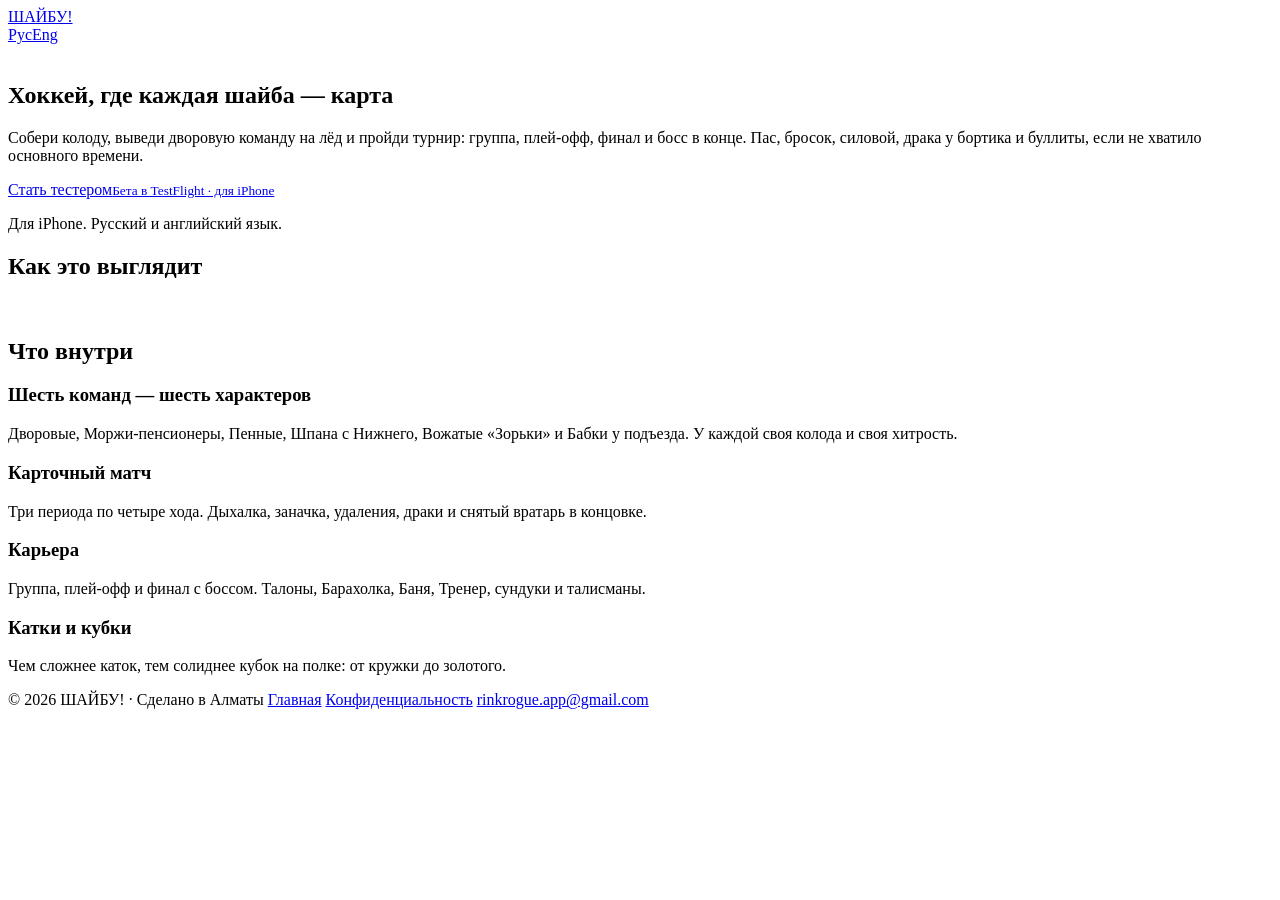
==== index.html @ 5fb88049 "Beta button" ====
<!DOCTYPE html>
<html lang="ru">
<head>
<meta charset="utf-8">
<meta name="viewport" content="width=device-width, initial-scale=1">
<title>ШАЙБУ! — хоккейный карточный рогалик</title>
<meta name="description" content="Хоккейный карточный рогалик для iPhone: дворовые команды, колоды-характеры, драки, буллиты и кубки. Комикс в духе 60-х.">
<meta property="og:title" content="ШАЙБУ! — хоккейный карточный рогалик">
<meta property="og:description" content="Хоккейный карточный рогалик для iPhone: дворовые команды, колоды-характеры, драки, буллиты и кубки. Комикс в духе 60-х.">
<meta property="og:image" content="https://warlockjohn.github.io/rinkrogue-site/assets/icon.png">
<meta name="theme-color" content="#0E1620">
<link rel="alternate" hreflang="ru" href="https://warlockjohn.github.io/rinkrogue-site/"><link rel="alternate" hreflang="en" href="https://warlockjohn.github.io/rinkrogue-site/en/">
<link rel="icon" href="/rinkrogue-site/assets/favicon.png">
<link rel="apple-touch-icon" href="/rinkrogue-site/assets/apple-touch-icon.png">
<link rel="stylesheet" href="/rinkrogue-site/style.css">
</head>
<body>
<div class="wrap">
<header class="top">
  <a class="brand" href="/rinkrogue-site/"><img src="/rinkrogue-site/assets/icon.png" alt="">ШАЙБУ!</a>
  <nav class="langs"><a href="/rinkrogue-site/" class="on" hreflang="ru">Рус</a><a href="/rinkrogue-site/en/" class="" hreflang="en">Eng</a></nav>
</header>
<section class="hero">
  <img class="logo" src="/rinkrogue-site/assets/icon.png" alt="">
  <h1>Хоккей, где каждая шайба — карта</h1>
  <p class="lead">Собери колоду, выведи дворовую команду на лёд и пройди турнир: группа, плей-офф, финал и босс в конце. Пас, бросок, силовой, драка у бортика и буллиты, если не хватило основного времени.</p>
  <a class="btn" href="https://testflight.apple.com/join/SzEd2gEs">Стать тестером<small>Бета в TestFlight · для iPhone</small></a>
  <p class="note">Для iPhone. Русский и английский язык.</p>
</section>
<section>
  <h2>Как это выглядит</h2>
  <div class="shots"><img src="/rinkrogue-site/assets/shot_splash.jpg" alt="" loading="lazy"></div>
</section>
<section>
  <h2>Что внутри</h2>
  <div class="grid"><div class="card"><h3>Шесть команд — шесть характеров</h3><p>Дворовые, Моржи-пенсионеры, Пенные, Шпана с Нижнего, Вожатые «Зорьки» и Бабки у подъезда. У каждой своя колода и своя хитрость.</p></div><div class="card"><h3>Карточный матч</h3><p>Три периода по четыре хода. Дыхалка, заначка, удаления, драки и снятый вратарь в концовке.</p></div><div class="card"><h3>Карьера</h3><p>Группа, плей-офф и финал с боссом. Талоны, Барахолка, Баня, Тренер, сундуки и талисманы.</p></div><div class="card"><h3>Катки и кубки</h3><p>Чем сложнее каток, тем солиднее кубок на полке: от кружки до золотого.</p></div></div>
</section>
<footer>
  <span>© 2026 ШАЙБУ! · Сделано в Алматы</span>
  <a href="/rinkrogue-site/">Главная</a>
  <a href="/rinkrogue-site/privacy.html">Конфиденциальность</a>
  <a href="mailto:rinkrogue.app@gmail.com">rinkrogue.app@gmail.com</a>
</footer>
</div>
</body>
</html>
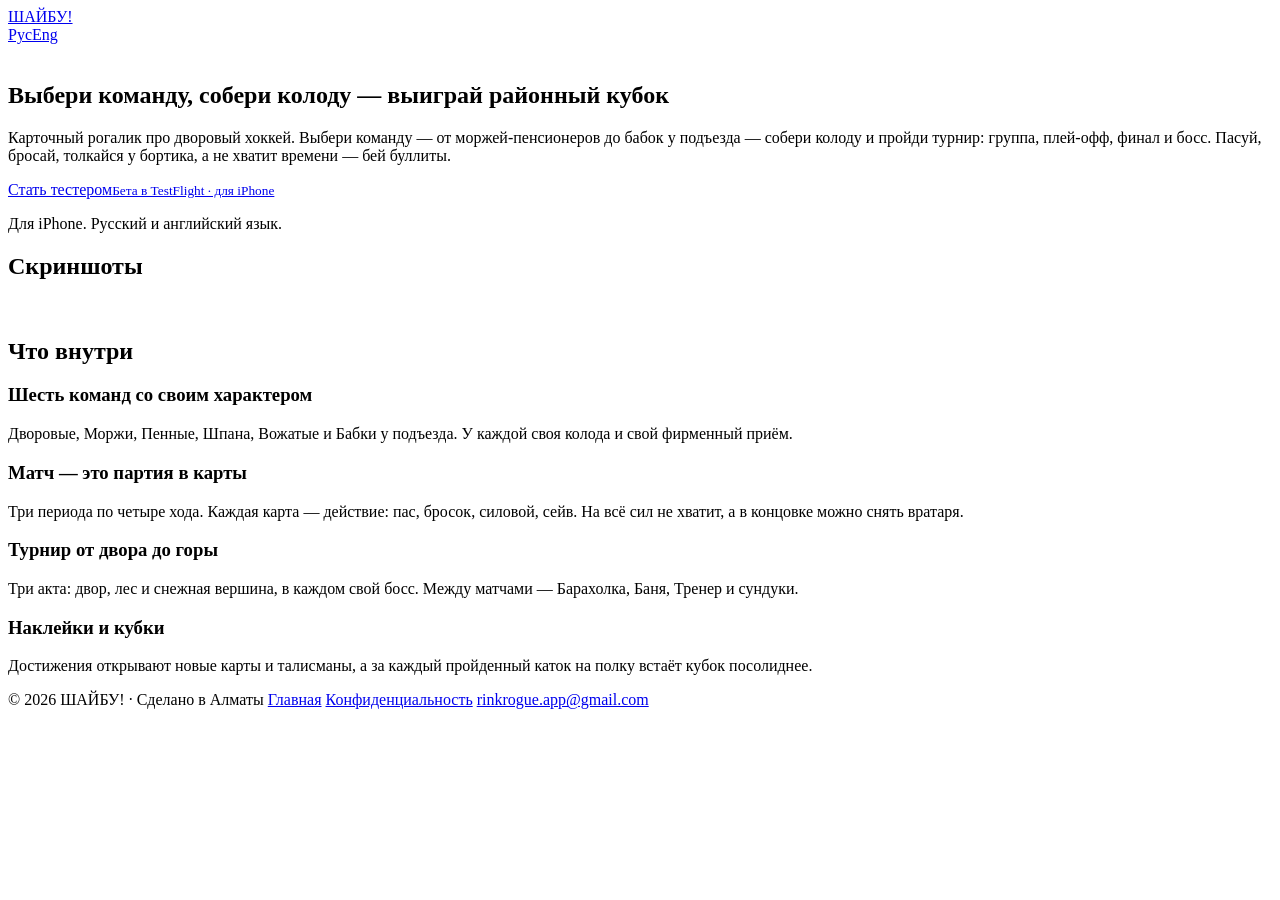
==== commit 0effd8d9: "New copy Co-Authored-By: Claude Opus 5.5 <noreply@anthropic.com> Claude-Session: https://claude.ai/c" ====
--- a/index.html
+++ b/index.html
@@ -22,18 +22,18 @@
 </header>
 <section class="hero">
   <img class="logo" src="/rinkrogue-site/assets/icon.png" alt="">
-  <h1>Хоккей, где каждая шайба — карта</h1>
-  <p class="lead">Собери колоду, выведи дворовую команду на лёд и пройди турнир: группа, плей-офф, финал и босс в конце. Пас, бросок, силовой, драка у бортика и буллиты, если не хватило основного времени.</p>
+  <h1>Выбери команду, собери колоду — выиграй районный кубок</h1>
+  <p class="lead">Карточный рогалик про дворовый хоккей. Выбери команду — от моржей-пенсионеров до бабок у подъезда — собери колоду и пройди турнир: группа, плей-офф, финал и босс. Пасуй, бросай, толкайся у бортика, а не хватит времени — бей буллиты.</p>
   <a class="btn" href="https://testflight.apple.com/join/SzEd2gEs">Стать тестером<small>Бета в TestFlight · для iPhone</small></a>
   <p class="note">Для iPhone. Русский и английский язык.</p>
 </section>
 <section>
-  <h2>Как это выглядит</h2>
-  <div class="shots"><img src="/rinkrogue-site/assets/shot_splash.jpg" alt="" loading="lazy"></div>
+  <h2>Скриншоты</h2>
+  <div class="shots"><img src="/rinkrogue-site/assets/shot_splash.jpg" alt="" loading="lazy"><img src="/rinkrogue-site/assets/shot_map_ru.jpg" alt="" loading="lazy"><img src="/rinkrogue-site/assets/shot_match.jpg" alt="" loading="lazy"><img src="/rinkrogue-site/assets/shot_goal.jpg" alt="" loading="lazy"></div>
 </section>
 <section>
   <h2>Что внутри</h2>
-  <div class="grid"><div class="card"><h3>Шесть команд — шесть характеров</h3><p>Дворовые, Моржи-пенсионеры, Пенные, Шпана с Нижнего, Вожатые «Зорьки» и Бабки у подъезда. У каждой своя колода и своя хитрость.</p></div><div class="card"><h3>Карточный матч</h3><p>Три периода по четыре хода. Дыхалка, заначка, удаления, драки и снятый вратарь в концовке.</p></div><div class="card"><h3>Карьера</h3><p>Группа, плей-офф и финал с боссом. Талоны, Барахолка, Баня, Тренер, сундуки и талисманы.</p></div><div class="card"><h3>Катки и кубки</h3><p>Чем сложнее каток, тем солиднее кубок на полке: от кружки до золотого.</p></div></div>
+  <div class="grid"><div class="card"><h3>Шесть команд со своим характером</h3><p>Дворовые, Моржи, Пенные, Шпана, Вожатые и Бабки у подъезда. У каждой своя колода и свой фирменный приём.</p></div><div class="card"><h3>Матч — это партия в карты</h3><p>Три периода по четыре хода. Каждая карта — действие: пас, бросок, силовой, сейв. На всё сил не хватит, а в концовке можно снять вратаря.</p></div><div class="card"><h3>Турнир от двора до горы</h3><p>Три акта: двор, лес и снежная вершина, в каждом свой босс. Между матчами — Барахолка, Баня, Тренер и сундуки.</p></div><div class="card"><h3>Наклейки и кубки</h3><p>Достижения открывают новые карты и талисманы, а за каждый пройденный каток на полку встаёт кубок посолиднее.</p></div></div>
 </section>
 <footer>
   <span>© 2026 ШАЙБУ! · Сделано в Алматы</span>
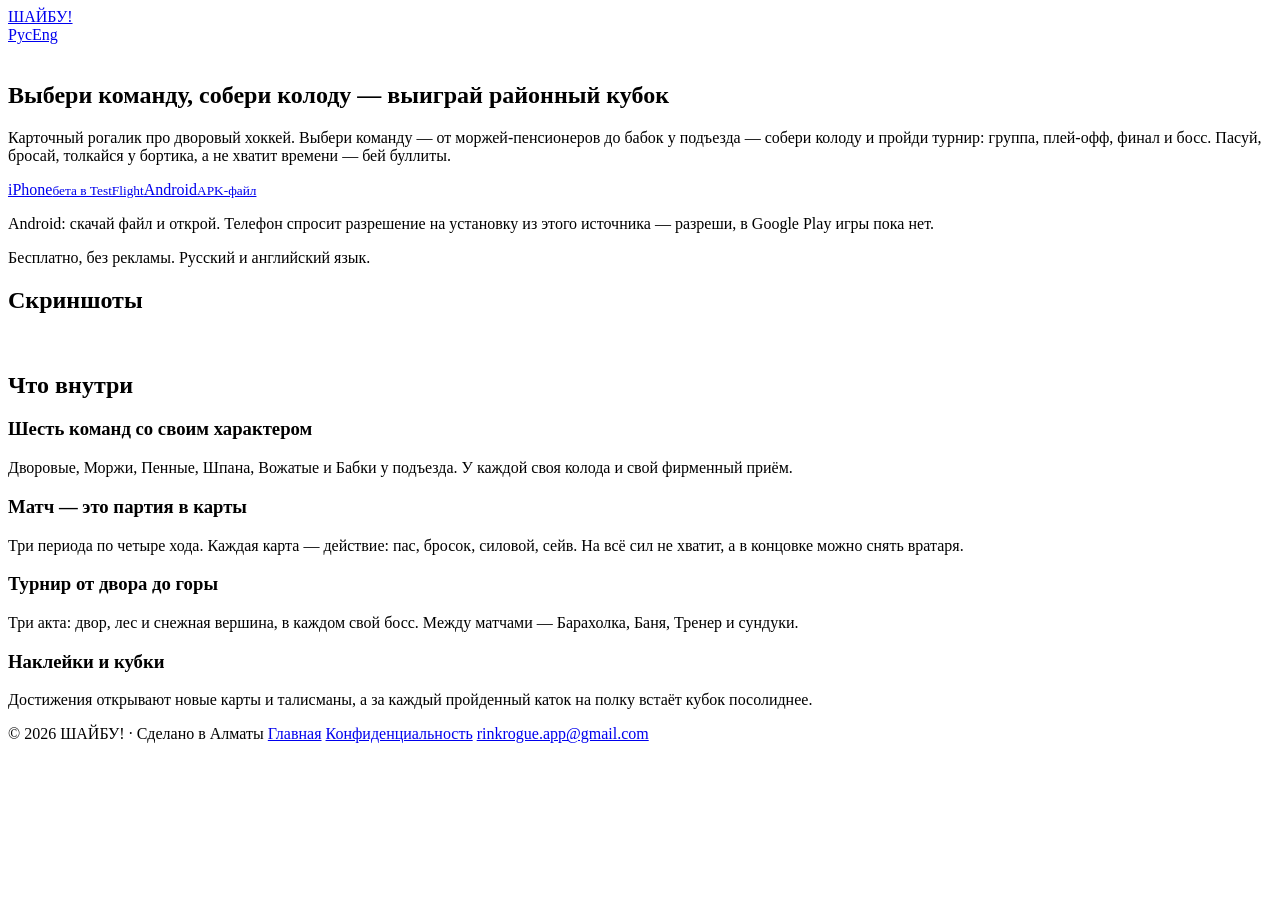
==== commit 0350f2b2: "Android APK button, GoatCounter Co-Authored-By: Claude Opus 5.5 <noreply@anthropic.com> Claude-Sessi" ====
--- a/index.html
+++ b/index.html
@@ -24,12 +24,12 @@
   <img class="logo" src="/rinkrogue-site/assets/icon.png" alt="">
   <h1>Выбери команду, собери колоду — выиграй районный кубок</h1>
   <p class="lead">Карточный рогалик про дворовый хоккей. Выбери команду — от моржей-пенсионеров до бабок у подъезда — собери колоду и пройди турнир: группа, плей-офф, финал и босс. Пасуй, бросай, толкайся у бортика, а не хватит времени — бей буллиты.</p>
-  <a class="btn" href="https://testflight.apple.com/join/SzEd2gEs">Стать тестером<small>Бета в TestFlight · для iPhone</small></a>
-  <p class="note">Для iPhone. Русский и английский язык.</p>
+  <div class="btns"><a class="btn" href="https://testflight.apple.com/join/SzEd2gEs" data-goatcounter-click="get-ios" data-goatcounter-title="iPhone">iPhone<small>бета в TestFlight</small></a><a class="btn" href="https://github.com/warlockjohn/rinkrogue-site/releases/latest/download/Deck_the_Rink.apk" data-goatcounter-click="get-android" data-goatcounter-title="Android">Android<small>APK-файл</small></a></div><p class="apkhint">Android: скачай файл и открой. Телефон спросит разрешение на установку из этого источника — разреши, в Google Play игры пока нет.</p>
+  <p class="note">Бесплатно, без рекламы. Русский и английский язык.</p>
 </section>
 <section>
   <h2>Скриншоты</h2>
-  <div class="shots"><img src="/rinkrogue-site/assets/shot_splash.jpg" alt="" loading="lazy"><img src="/rinkrogue-site/assets/shot_map_ru.jpg" alt="" loading="lazy"><img src="/rinkrogue-site/assets/shot_match.jpg" alt="" loading="lazy"><img src="/rinkrogue-site/assets/shot_goal.jpg" alt="" loading="lazy"></div>
+  <div class="shots"><img src="/rinkrogue-site/assets/shot_splash.jpg?v=2ca5c348" alt="" loading="lazy"><img src="/rinkrogue-site/assets/shot_map_ru.jpg?v=156ccec2" alt="" loading="lazy"><img src="/rinkrogue-site/assets/shot_match_ru.jpg?v=d696ef6b" alt="" loading="lazy"><img src="/rinkrogue-site/assets/shot_goal_ru.jpg?v=bc6a7f59" alt="" loading="lazy"></div>
 </section>
 <section>
   <h2>Что внутри</h2>
@@ -42,5 +42,6 @@
   <a href="mailto:rinkrogue.app@gmail.com">rinkrogue.app@gmail.com</a>
 </footer>
 </div>
+<script data-goatcounter="https://shaibu.goatcounter.com/count" async src="//gc.zgo.at/count.js"></script>
 </body>
 </html>
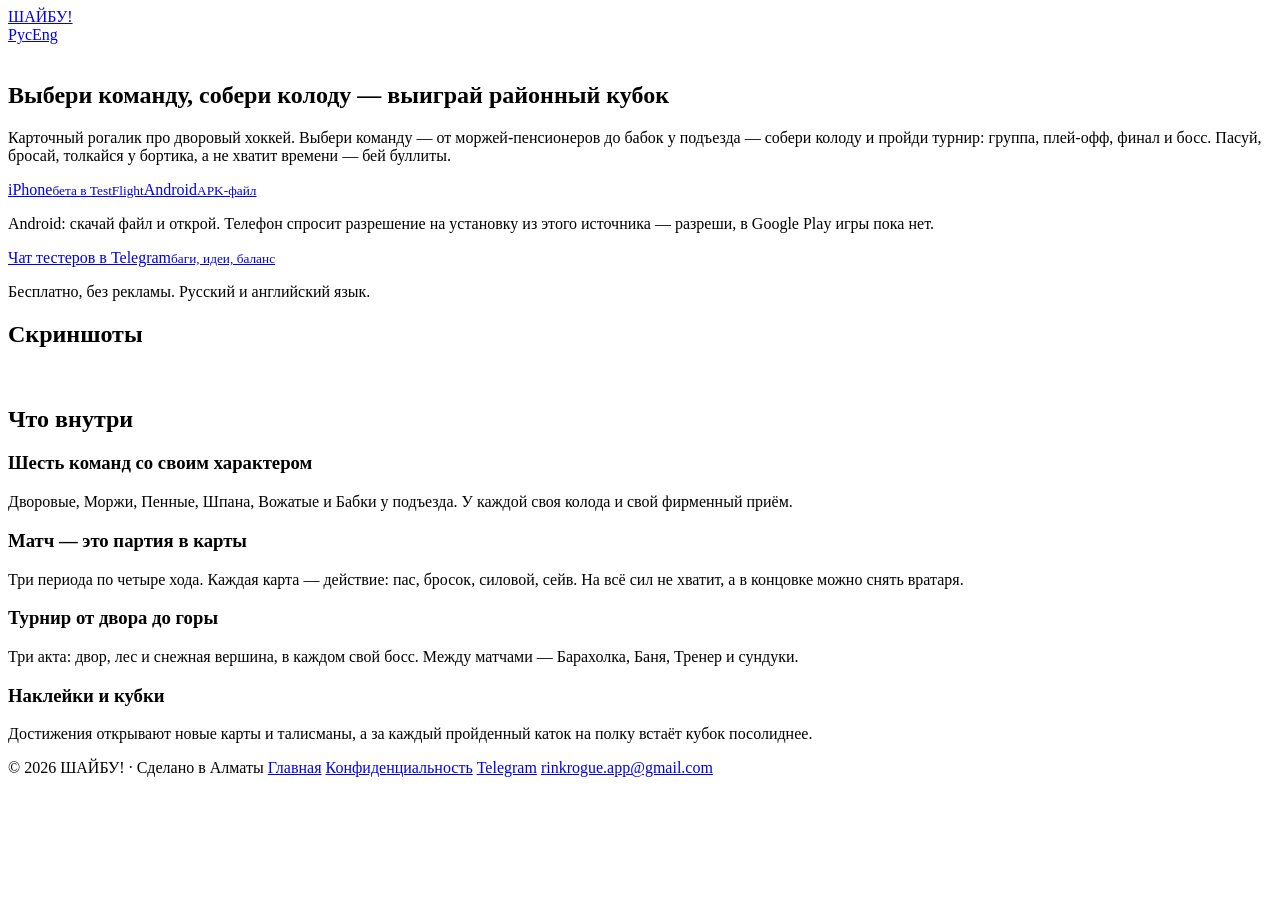
==== commit ad9ba9aa: "Telegram chat button Co-Authored-By: Claude Opus 5.5 <noreply@anthropic.com> Claude-Session: https:/" ====
--- a/index.html
+++ b/index.html
@@ -24,7 +24,7 @@
   <img class="logo" src="/rinkrogue-site/assets/icon.png" alt="">
   <h1>Выбери команду, собери колоду — выиграй районный кубок</h1>
   <p class="lead">Карточный рогалик про дворовый хоккей. Выбери команду — от моржей-пенсионеров до бабок у подъезда — собери колоду и пройди турнир: группа, плей-офф, финал и босс. Пасуй, бросай, толкайся у бортика, а не хватит времени — бей буллиты.</p>
-  <div class="btns"><a class="btn" href="https://testflight.apple.com/join/SzEd2gEs" data-goatcounter-click="get-ios" data-goatcounter-title="iPhone">iPhone<small>бета в TestFlight</small></a><a class="btn" href="https://github.com/warlockjohn/rinkrogue-site/releases/latest/download/Deck_the_Rink.apk" data-goatcounter-click="get-android" data-goatcounter-title="Android">Android<small>APK-файл</small></a></div><p class="apkhint">Android: скачай файл и открой. Телефон спросит разрешение на установку из этого источника — разреши, в Google Play игры пока нет.</p>
+  <div class="btns"><a class="btn" href="https://testflight.apple.com/join/SzEd2gEs" data-goatcounter-click="get-ios" data-goatcounter-title="iPhone">iPhone<small>бета в TestFlight</small></a><a class="btn" href="https://github.com/warlockjohn/rinkrogue-site/releases/latest/download/Deck_the_Rink.apk" data-goatcounter-click="get-android" data-goatcounter-title="Android">Android<small>APK-файл</small></a></div><p class="apkhint">Android: скачай файл и открой. Телефон спросит разрешение на установку из этого источника — разреши, в Google Play игры пока нет.</p><a class="btn tg" href="https://t.me/Deck_the_rink" data-goatcounter-click="tg-chat" data-goatcounter-title="Telegram">Чат тестеров в Telegram<small>баги, идеи, баланс</small></a>
   <p class="note">Бесплатно, без рекламы. Русский и английский язык.</p>
 </section>
 <section>
@@ -39,9 +39,10 @@
   <span>© 2026 ШАЙБУ! · Сделано в Алматы</span>
   <a href="/rinkrogue-site/">Главная</a>
   <a href="/rinkrogue-site/privacy.html">Конфиденциальность</a>
+  <a href="https://t.me/Deck_the_rink" data-goatcounter-click="tg-chat-footer">Telegram</a>
   <a href="mailto:rinkrogue.app@gmail.com">rinkrogue.app@gmail.com</a>
 </footer>
 </div>
-<script data-goatcounter="https://shaibu.goatcounter.com/count" async src="//gc.zgo.at/count.js"></script>
+<script data-goatcounter="https://hockeyrogue.goatcounter.com/count" async src="//gc.zgo.at/count.js"></script>
 </body>
 </html>
